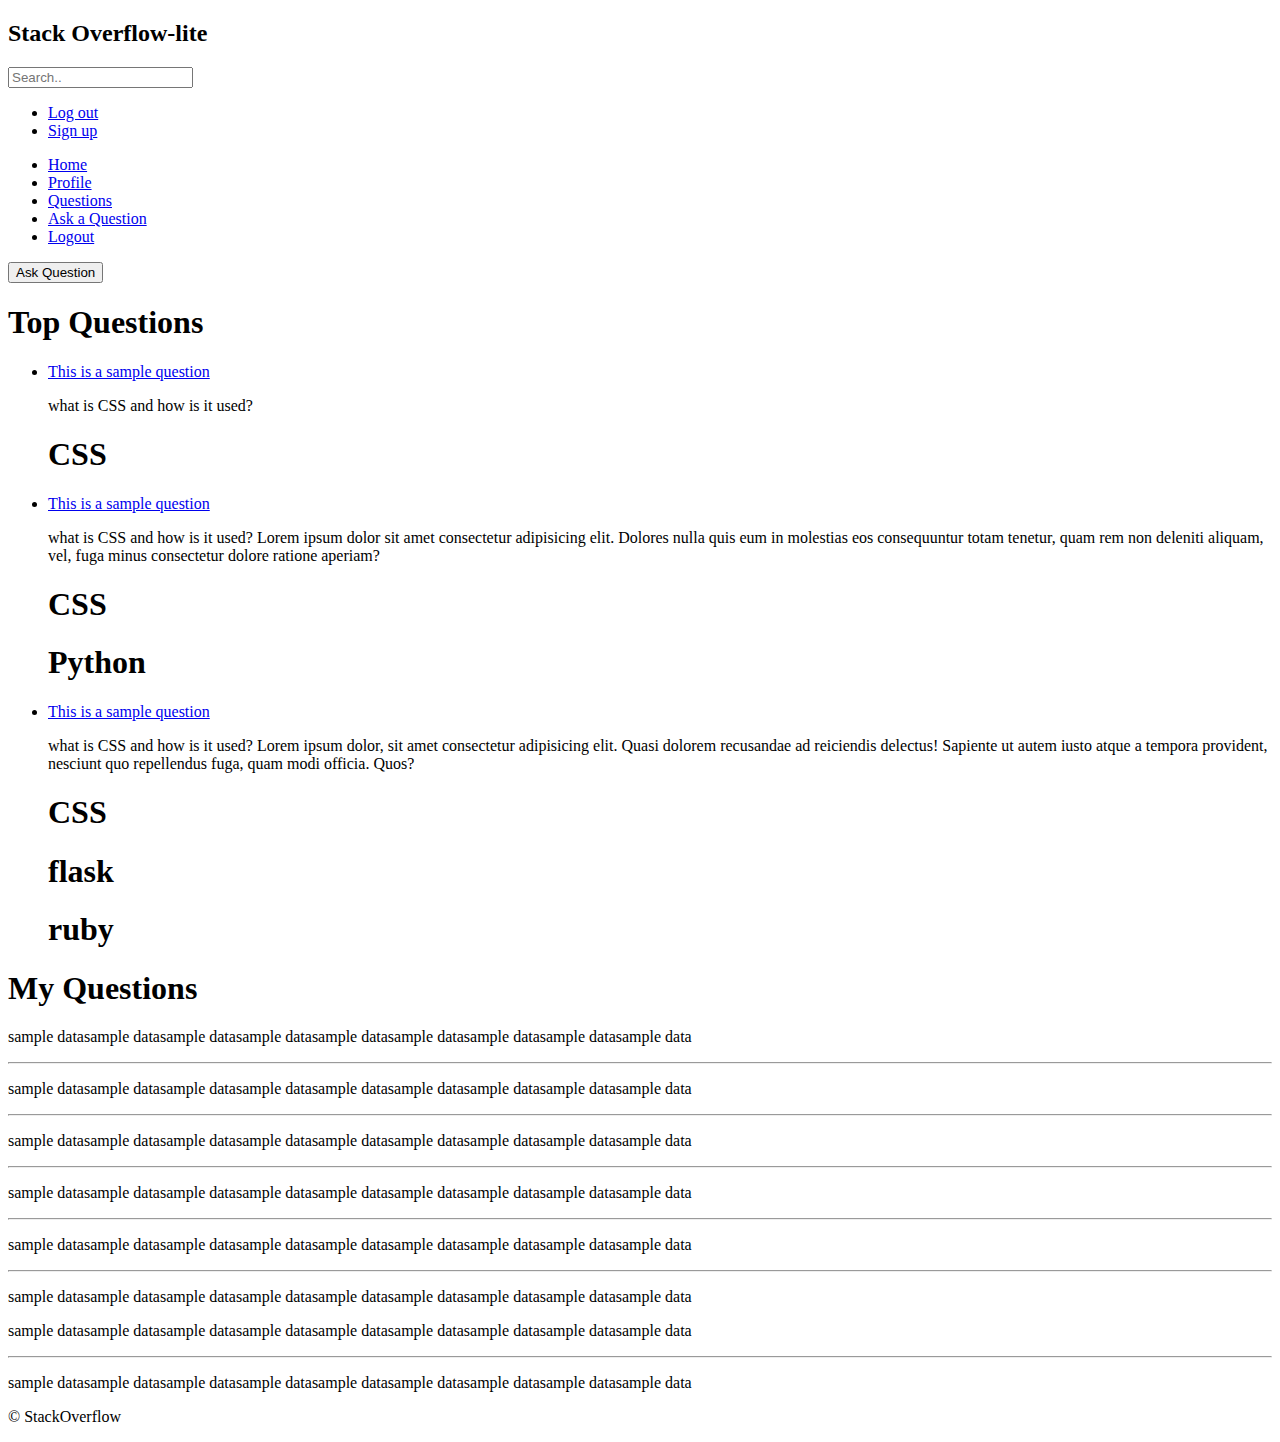
==== UI/index.html @ ba638a22 "[#159653805]Add page with frequently asked questions" ====
<!DOCTYPE html>
<html lang="en">

<head>
    <meta charset="UTF-8">
    <meta name="viewport" content="width=device-width, initial-scale=1.0">
    <meta http-equiv="X-UA-Compatible">
    <link rel="stylesheet" href="main.css">
    <title>StackOverflow</title>


</head>

<body>
    <header>
        <h2>Stack Overflow-lite</h2>
        <input type="text" placeholder="Search..">
        <ul>
                <li>
                    <a href="#">Log out</a>
                </li>
                <li>
                    <a href="#">Sign up</a>
                </li>
    </header>

    <section>
        <nav>
            <ul>
                <li>
                    <a href="index.html">Home</a>
                </li>
                <li>
                    <a href="#">Profile</a>
                </li>
                <li>
                    <a href="questions.html">Questions</a>
                </li>
                <li>
                    <a href="create_question.html">Ask a Question</a>
                </li>
                <li>
                    <a href="signup.html">Logout</a>
                </li>

            </ul>
        </nav>
        
        <article>
        <button class="btn-1" formaction="create_question.html">Ask Question</button>

            <h1>Top Questions</h1>
            <div class="questions">
                <ul>
                    <li>

                        <a href="#">This is a sample question</a>
                        <p>what is CSS and how is it used?</p>
                        <h1 class="tags" id="CSS">CSS</h1>
                    </li>

                    <li>

                        <a href="#">This is a sample question</a>
                        <p>what is CSS and how is it used? Lorem ipsum dolor sit amet consectetur adipisicing elit. Dolores
                            nulla quis eum in molestias eos consequuntur totam tenetur, quam rem non deleniti aliquam, vel,
                            fuga minus consectetur dolore ratione aperiam?</p>
                        <h1 class="tags" id="CSS">CSS</h1>
                        <h1 class="tags" id="CSS">Python</h1>
                    </li>

                    <li>
                        <a href="#">This is a sample question</a>
                        <p>what is CSS and how is it used? Lorem ipsum dolor, sit amet consectetur adipisicing elit. Quasi dolorem
                            recusandae ad reiciendis delectus! Sapiente ut autem iusto atque a tempora provident, nesciunt
                            quo repellendus fuga, quam modi officia. Quos?</p>
                        <h1 class="tags" id="CSS">CSS</h1>
                        <h1 class="tags" id="CSS">flask</h1>
                        <h1 class="tags" id="CSS">ruby</h1>


                    </li>
                </ul>
            </div>
        </article>

        <div class="seconddiv">
                <div class="innerdiv">
                    <h1>My Questions</h1>
                    <p>sample datasample datasample datasample datasample datasample datasample datasample datasample data</p>
                    <hr>
                    <p>sample datasample datasample datasample datasample datasample datasample datasample datasample data</p>
                    <hr>
                    <p>sample datasample datasample datasample datasample datasample datasample datasample datasample data</p>
                    <hr>
                    <p>sample datasample datasample datasample datasample datasample datasample datasample datasample data</p>
                    <hr>
                    <p>sample datasample datasample datasample datasample datasample datasample datasample datasample data</p>
                    <hr>
                    <p>sample datasample datasample datasample datasample datasample datasample datasample datasample data</p>
                    <p>sample datasample datasample datasample datasample datasample datasample datasample datasample data</p>
                    <hr>
                    <p>sample datasample datasample datasample datasample datasample datasample datasample datasample data</p>
    
                </div>
            </div>
        



    </section>
    <footer>
        <p>&copy; StackOverflow</p>
    </footer>

</body>

</html>
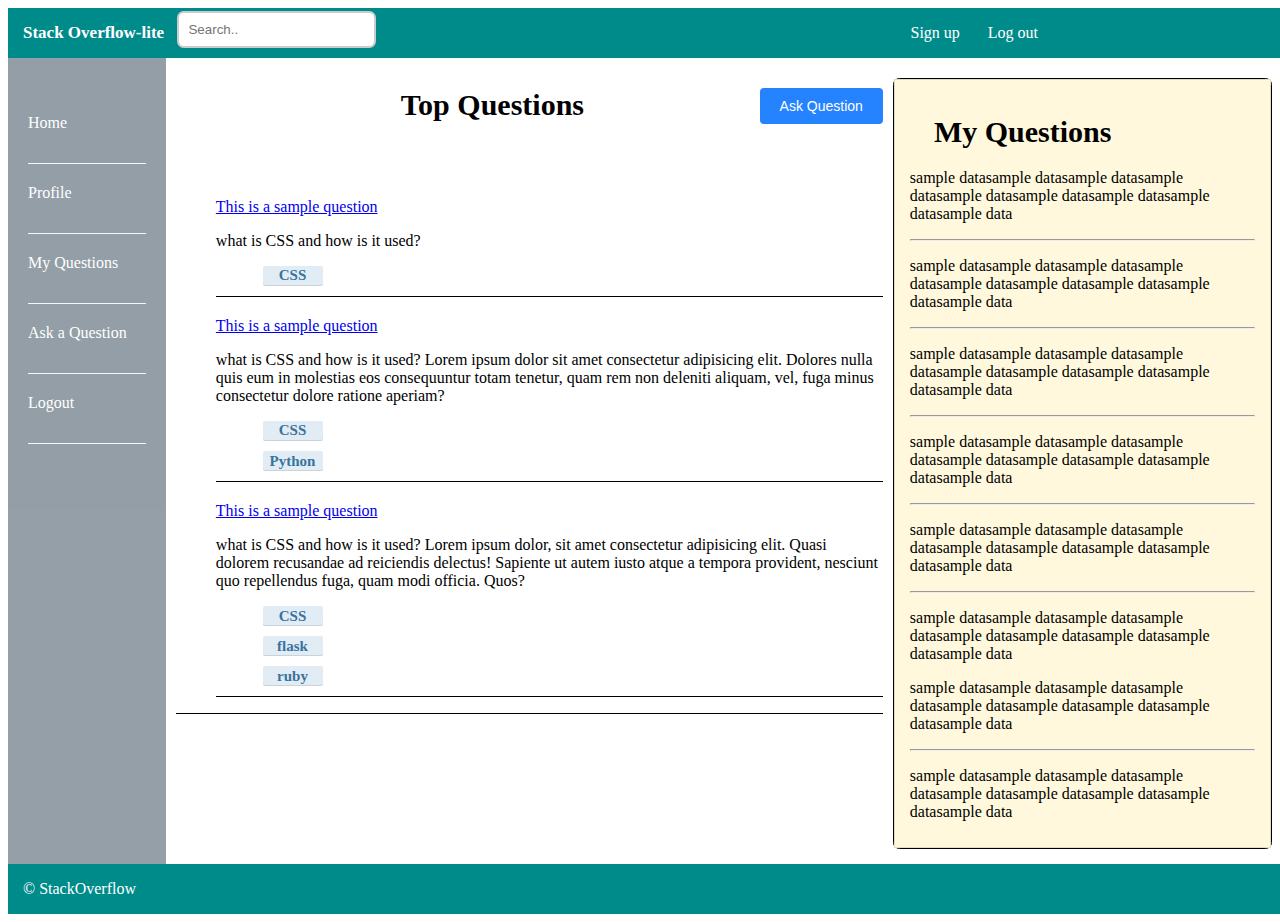
==== commit 1a46ff3f: "[Finishes #159653805]Add functionality" ====
--- a/UI/index.html
+++ b/UI/index.html
@@ -17,10 +17,10 @@
         <input type="text" placeholder="Search..">
         <ul>
                 <li>
-                    <a href="#">Log out</a>
+                    <a href="login.html">Log out</a>
                 </li>
                 <li>
-                    <a href="#">Sign up</a>
+                    <a href="login.html">Sign up</a>
                 </li>
     </header>
 
@@ -34,20 +34,20 @@
                     <a href="#">Profile</a>
                 </li>
                 <li>
-                    <a href="questions.html">Questions</a>
+                    <a href="questions.html"> My Questions</a>
                 </li>
                 <li>
                     <a href="create_question.html">Ask a Question</a>
                 </li>
                 <li>
-                    <a href="signup.html">Logout</a>
+                    <a href="login.html">Logout</a>
                 </li>
 
             </ul>
         </nav>
-        
+                
         <article>
-        <button class="btn-1" formaction="create_question.html">Ask Question</button>
+        <button type="submit" class="btn-1" formaction="create_question.html">Ask Question</button>
 
             <h1>Top Questions</h1>
             <div class="questions">
--- a/UI/main.css
+++ b/UI/main.css
@@ -0,0 +1,354 @@
+/* CSS for stackoverflow */
+* {
+    box-sizing: border-box;
+
+}
+
+
+/* header styling */
+header {
+    background-color: darkcyan; 
+    padding: 0;
+    color:white;
+    width: 100%;
+    height: 100%;
+    margin: 0 auto;
+    position: relative;
+    padding: 0 15px;
+    box-sizing: content-box;
+    display: flex;
+    flex-flow: row nowrap;
+    align-items: center;
+}
+header h2 {
+    text-align: left;
+    font-size: 17px;
+}
+/* css for search button */
+header input[type=text] {
+    border: 2px solid #ccc; 
+    border-radius: 0.5em; 
+    padding: 9px;
+    margin-left: 1em;
+    margin-bottom: 7px;
+}
+/* css for the links */
+header ul {
+    float: right;
+    margin-left: 30em;
+}
+header ul li {
+    float: right;
+    list-style: none;
+    position: inherit;
+}
+header ul li a {
+
+    text-decoration: none;
+    color: white;
+    padding: 22px 14px;
+}
+/* container for flexboxes */
+section {
+    display: -webkit-flex;
+    display: flex;
+}
+/* css for ask question button */
+.btn-1 {
+    background-color: rgba(0, 110, 255, 0.856);
+    border: none;
+    color: white;
+    padding: 10px 20px;
+    text-align: center;
+    text-decoration: none;
+    display: inline-block;
+    font-size: 14px;
+    border-radius: 4px;
+    margin-top: 20px;
+    cursor: pointer;
+    float: right;
+}
+
+/* Style the nav menu */
+nav {
+    -webkit-flex: 1;
+    -ms-flex: 1;
+    flex: 0.5;
+    background: #293f50;
+    color:black;
+    position: relative;
+    padding: 20px;
+    opacity: 0.5;
+   
+}
+
+/* style the list in the menu */
+nav ul {
+    list-style-type: none;
+    padding: 0;
+}
+nav ul li {
+    text-align: left;
+    list-style: none;
+    border-bottom:1px solid #eeeeee;
+    height: 70px;
+    padding-top: 20px;
+    width: 100%;
+}
+ nav ul li a {
+    color: white;
+    text-decoration: none;
+}
+nav ul li a:hover {
+    color: #000;
+}
+
+/* style for h1 */
+h1 {
+    margin-left: 7%;
+    font-size: 30px;
+}
+/* Style the content */
+article {
+    -webkit-flex: 3;
+    -ms-flex:3;
+    flex: 3;
+    background-image: #f1f1f1;
+    padding: 10px;
+}
+/* css for article h1 */
+article h1 {
+    text-align: center;
+}
+/* styles for div questons */
+.questions {
+    display: table;
+    text-align: left;
+    list-style: none;
+    border-bottom:1px solid black;
+    height: 49px;
+    padding-top: 20px;
+    width: 100%;
+}
+.qtn-asked a{
+    text-decoration: none;
+    font-size: 20px;
+    color: blue;
+    font-weight: bold;
+}
+.qtn-asked a:hover {
+    color: darkblue;
+}
+.qtn-field {
+    border: 1px solid #ccc;
+    padding: 10px;
+    box-shadow: 5px 10px #888888;
+}
+.author {
+    font-style: italic;
+    font-size: 10px;
+    color: black;
+
+}
+.author a {
+    text-decoration: none;
+    color: black;
+}
+.answer {
+    font-style: inherit;
+    font-size: 15px;
+    word-wrap: break-word;
+}
+.qtn-tags {
+    margin: 0 auto;
+}
+h1#yay {
+    color: #004a63;
+    background-color: #E1ECF4;
+    border-color: #E1ECF4;
+    width: 100px;
+    /* margin-left: 100px;
+    position: relative;
+    top: 25px; */ 
+}
+h1#nay {
+    color: #212425;
+    background-color: #E1ECF4;
+    border-color: #E1ECF4;
+    width: 100px;
+/* 
+    margin-left: 10em;
+    top: 30px; */ 
+}
+
+.questions ul li{
+    display: table;
+    text-align: left;
+    list-style: none;
+    border-bottom:1px solid black;
+    height: 49px;
+    padding-top: 20px;
+    width: 100%;
+}
+/* css for the buttons */
+#btn-1-submit {
+    margin-top: -4px;
+}
+#btn-1-delete {
+    margin-top:-4px;
+    background-color: red;
+    margin-right: 220px;
+}
+#btn-2-submit {
+    
+    margin-right: 200px;
+    margin-top: 40px;
+}
+/*dcss for right sidebar*/
+.seconddiv {
+    float: right;
+    height:100%;
+    width: 30%;
+    margin: 0 0 15px;
+    border: 1px solid;
+    border-radius: 0.4em;
+    margin-top: 20px;
+    text-align: left;
+    box-shadow: inset 5px 0 5px -5px #29627e;
+}
+.innerdiv {
+    padding: 15px 15px 10px;
+    background-color: #FFF8DC;
+    border: 1px solid #E0DCBF;
+}
+
+/* footer styles */
+footer {
+    background-color: darkcyan; 
+    padding: 0;
+    color:white;
+    width: 100%;
+    height: 100%;
+    margin: 0 auto;
+    position: relative;
+    padding: 0 15px;
+    box-sizing: content-box;
+    display: flex;
+    flex-flow: row nowrap;
+    align-items: center;
+    text-align: center;
+}
+
+
+form {
+    margin-left: 7%;
+    text-align: center;
+}
+
+/* css for the button */
+.btn {
+    background-color: rgba(0, 110, 255, 0.856);
+    border: none;
+    color: white;
+    padding: 10px 20px;
+    text-align: center;
+    text-decoration: none;
+    display: inline-block;
+    font-size: 14px;
+    border-radius: 4px;
+    margin-top: 20px;
+    cursor: pointer;
+}
+.input-fields {
+    padding: 0.5em;
+    width: 100%;
+    max-width: 400px;
+    border: 1px solid #ccc;
+    border-radius: 0.4em;
+}
+textarea {
+    padding: 4em;
+    width: 100%;
+    max-width: 400px;
+    border:1px solid #ccc;
+    border-radius: 0.2em;
+    text-align: left;
+    
+
+}
+label {
+    text-align: left !important;
+}
+/* css for tags */
+h1.tags {
+    color: #000;
+    height: 20px;
+    width: 4em;
+    padding: 0.15em 4px;
+    text-align: center;
+    font-size: 15px;
+    font-weight: 600;
+    line-height: 15px;
+    border-radius: 2px;
+    box-shadow: inset 0 -1px 0 rgba(27,31,35,0.12)
+  }
+h1#CSS {
+    color: #39739d;
+    background-color: #E1ECF4;
+    border-color: #E1ECF4;
+}
+
+/* media queries */
+@media only screen and (min-width:400px) and (max-width:699px) {
+    header {
+        -webkit-flex-direction: column;
+      flex-direction: column;
+      width: 100%
+
+    }
+    section {
+      -webkit-flex-direction: column;
+      flex-direction: column;
+    }
+    .seconddiv {
+        -webkit-flex-direction: column;
+      flex-direction: column;
+      width: 100%
+    }
+}
+@media only screen and (min-width:700px) and (max-width:995px) {
+    header {
+        -webkit-flex-direction: column;
+      flex-direction: column;
+      width: 100%
+
+    }
+    section {
+      -webkit-flex-direction: column;
+      flex-direction: column;
+    }
+    .seconddiv {
+        -webkit-flex-direction: column;
+      flex-direction: column;
+      width: 100%
+    }
+}
+
+@media only screen and (min-width:100px) and (max-width:399px) {
+
+    header {
+        -webkit-flex-direction: column;
+      flex-direction: column;
+      width: 100%
+
+    }
+    section {
+      -webkit-flex-direction: column;
+      flex-direction: column;
+    }
+    .seconddiv {
+        -webkit-flex-direction: column;
+      flex-direction: column;
+      width: 100%
+    }
+}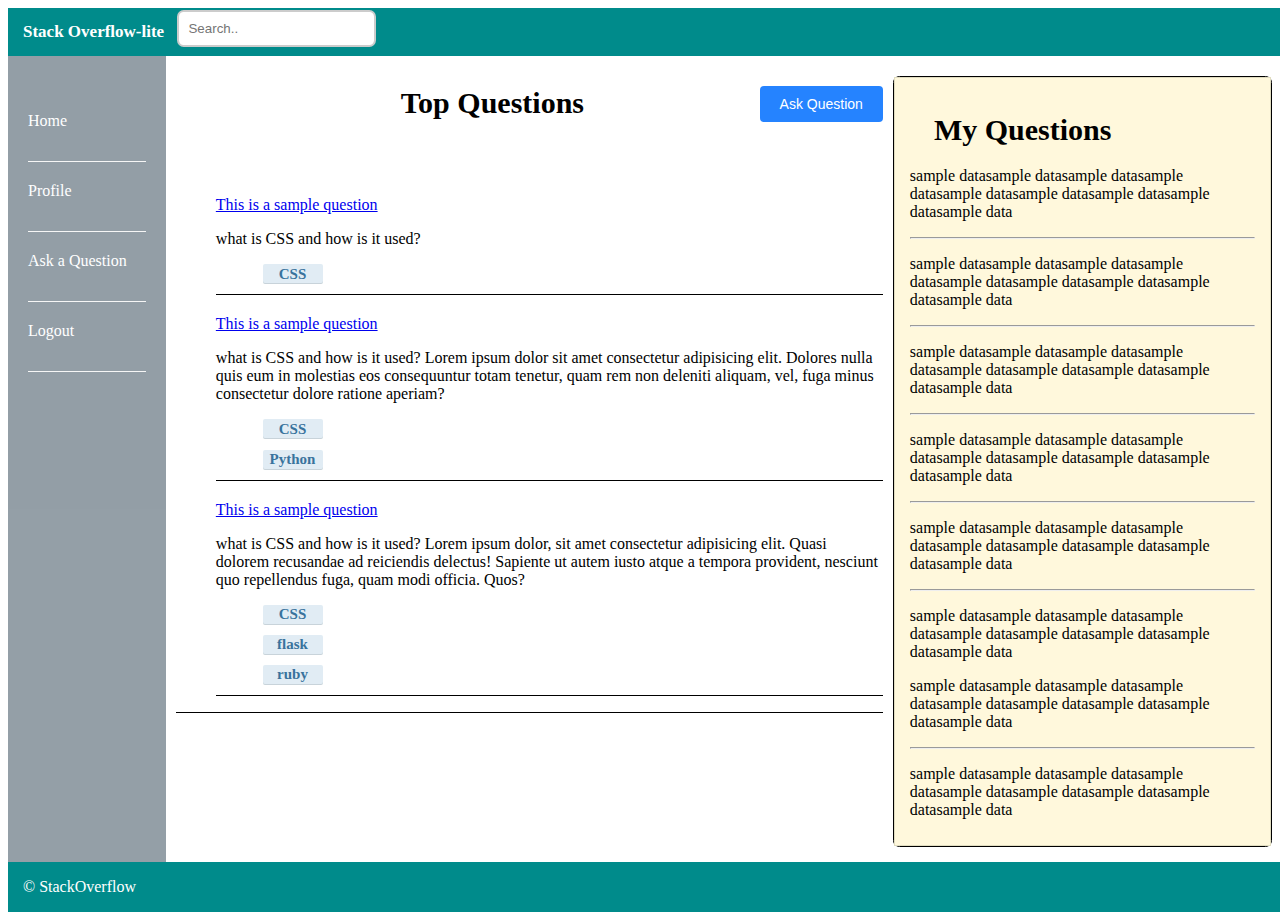
==== commit 180ae5aa: "Change link to profile" ====
--- a/UI/index.html
+++ b/UI/index.html
@@ -15,13 +15,6 @@
     <header>
         <h2>Stack Overflow-lite</h2>
         <input type="text" placeholder="Search..">
-        <ul>
-                <li>
-                    <a href="login.html">Log out</a>
-                </li>
-                <li>
-                    <a href="login.html">Sign up</a>
-                </li>
     </header>
 
     <section>
@@ -31,10 +24,7 @@
                     <a href="index.html">Home</a>
                 </li>
                 <li>
-                    <a href="#">Profile</a>
-                </li>
-                <li>
-                    <a href="questions.html"> My Questions</a>
+                    <a href="questions.html">Profile</a>
                 </li>
                 <li>
                     <a href="create_question.html">Ask a Question</a>
--- a/UI/main.css
+++ b/UI/main.css
@@ -221,7 +221,10 @@
     background-color: #FFF8DC;
     border: 1px solid #E0DCBF;
 }
-
+.innerdiv p a {
+    text-decoration: none;
+    color: blue;
+}
 /* footer styles */
 footer {
     background-color: darkcyan; 
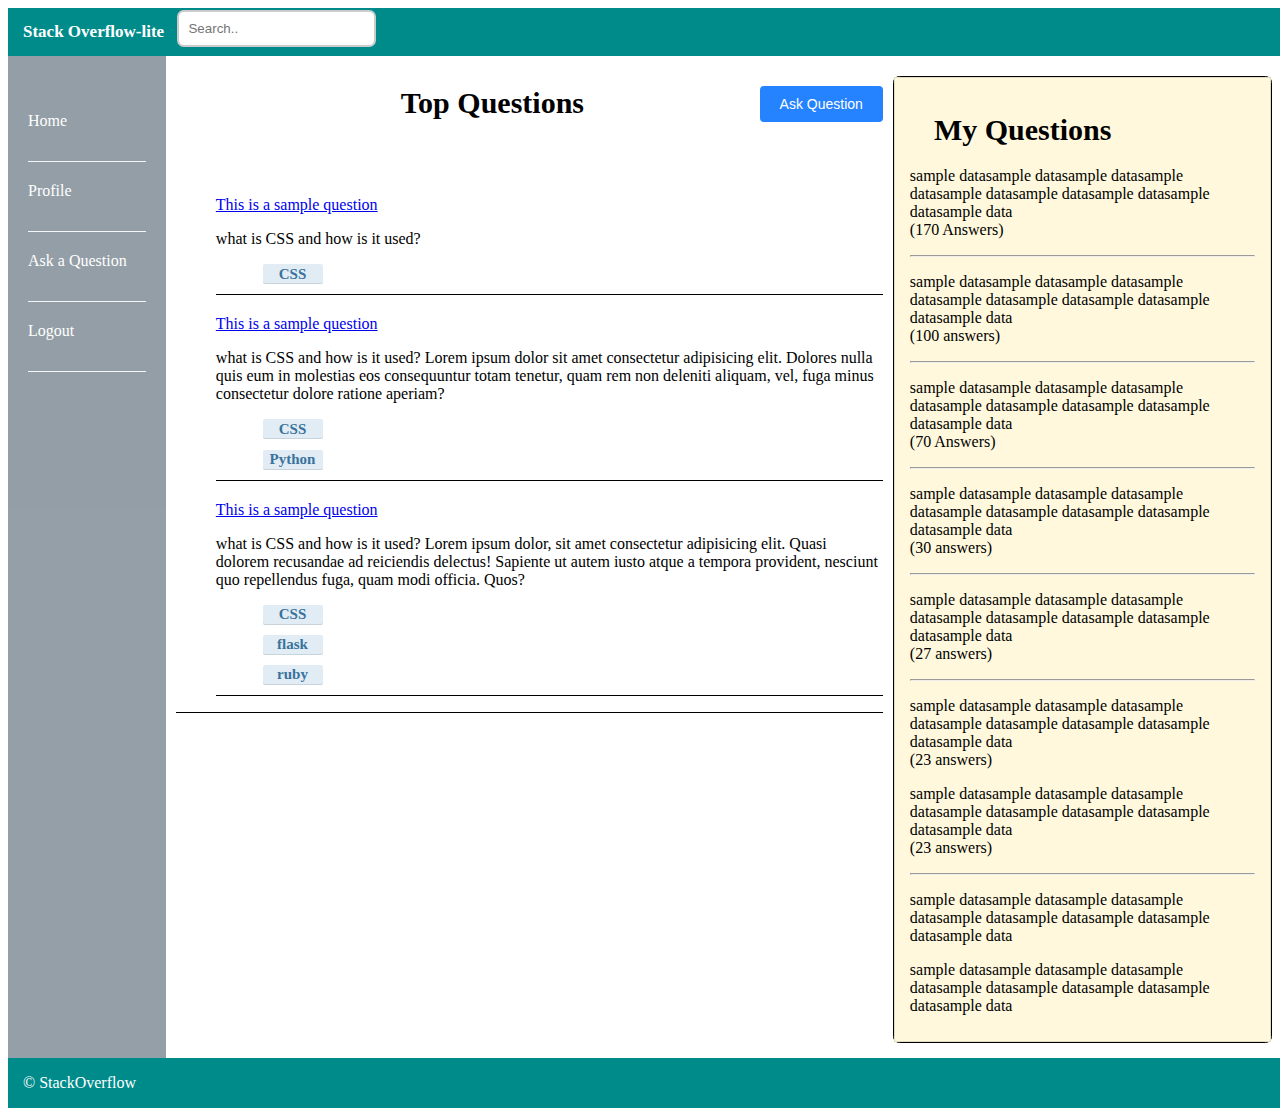
==== commit a4bbca97: "Add more features" ====
--- a/UI/index.html
+++ b/UI/index.html
@@ -77,19 +77,20 @@
         <div class="seconddiv">
                 <div class="innerdiv">
                     <h1>My Questions</h1>
-                    <p>sample datasample datasample datasample datasample datasample datasample datasample datasample data</p>
+                    <p>sample datasample datasample datasample datasample datasample datasample datasample datasample data <br>(170 Answers)</p>
+                    <hr>
+                    <p>sample datasample datasample datasample datasample datasample datasample datasample datasample data<br>(100 answers)</p>
+                    <hr>
+                    <p>sample datasample datasample datasample datasample datasample datasample datasample datasample data<br>(70 Answers)</p>
+                    <hr>
+                    <p>sample datasample datasample datasample datasample datasample datasample datasample datasample data<br> (30 answers)</p>
+                    <hr>
+                    <p>sample datasample datasample datasample datasample datasample datasample datasample datasample data<br> (27 answers)</p>
+                    <hr>
+                    <p>sample datasample datasample datasample datasample datasample datasample datasample datasample data<br> (23 answers)</p>
+                    <p>sample datasample datasample datasample datasample datasample datasample datasample datasample data<br> (23 answers)</p>
                     <hr>
                     <p>sample datasample datasample datasample datasample datasample datasample datasample datasample data</p>
-                    <hr>
-                    <p>sample datasample datasample datasample datasample datasample datasample datasample datasample data</p>
-                    <hr>
-                    <p>sample datasample datasample datasample datasample datasample datasample datasample datasample data</p>
-                    <hr>
-                    <p>sample datasample datasample datasample datasample datasample datasample datasample datasample data</p>
-                    <hr>
-                    <p>sample datasample datasample datasample datasample datasample datasample datasample datasample data</p>
-                    <p>sample datasample datasample datasample datasample datasample datasample datasample datasample data</p>
-                    <hr>
                     <p>sample datasample datasample datasample datasample datasample datasample datasample datasample data</p>
     
                 </div>
